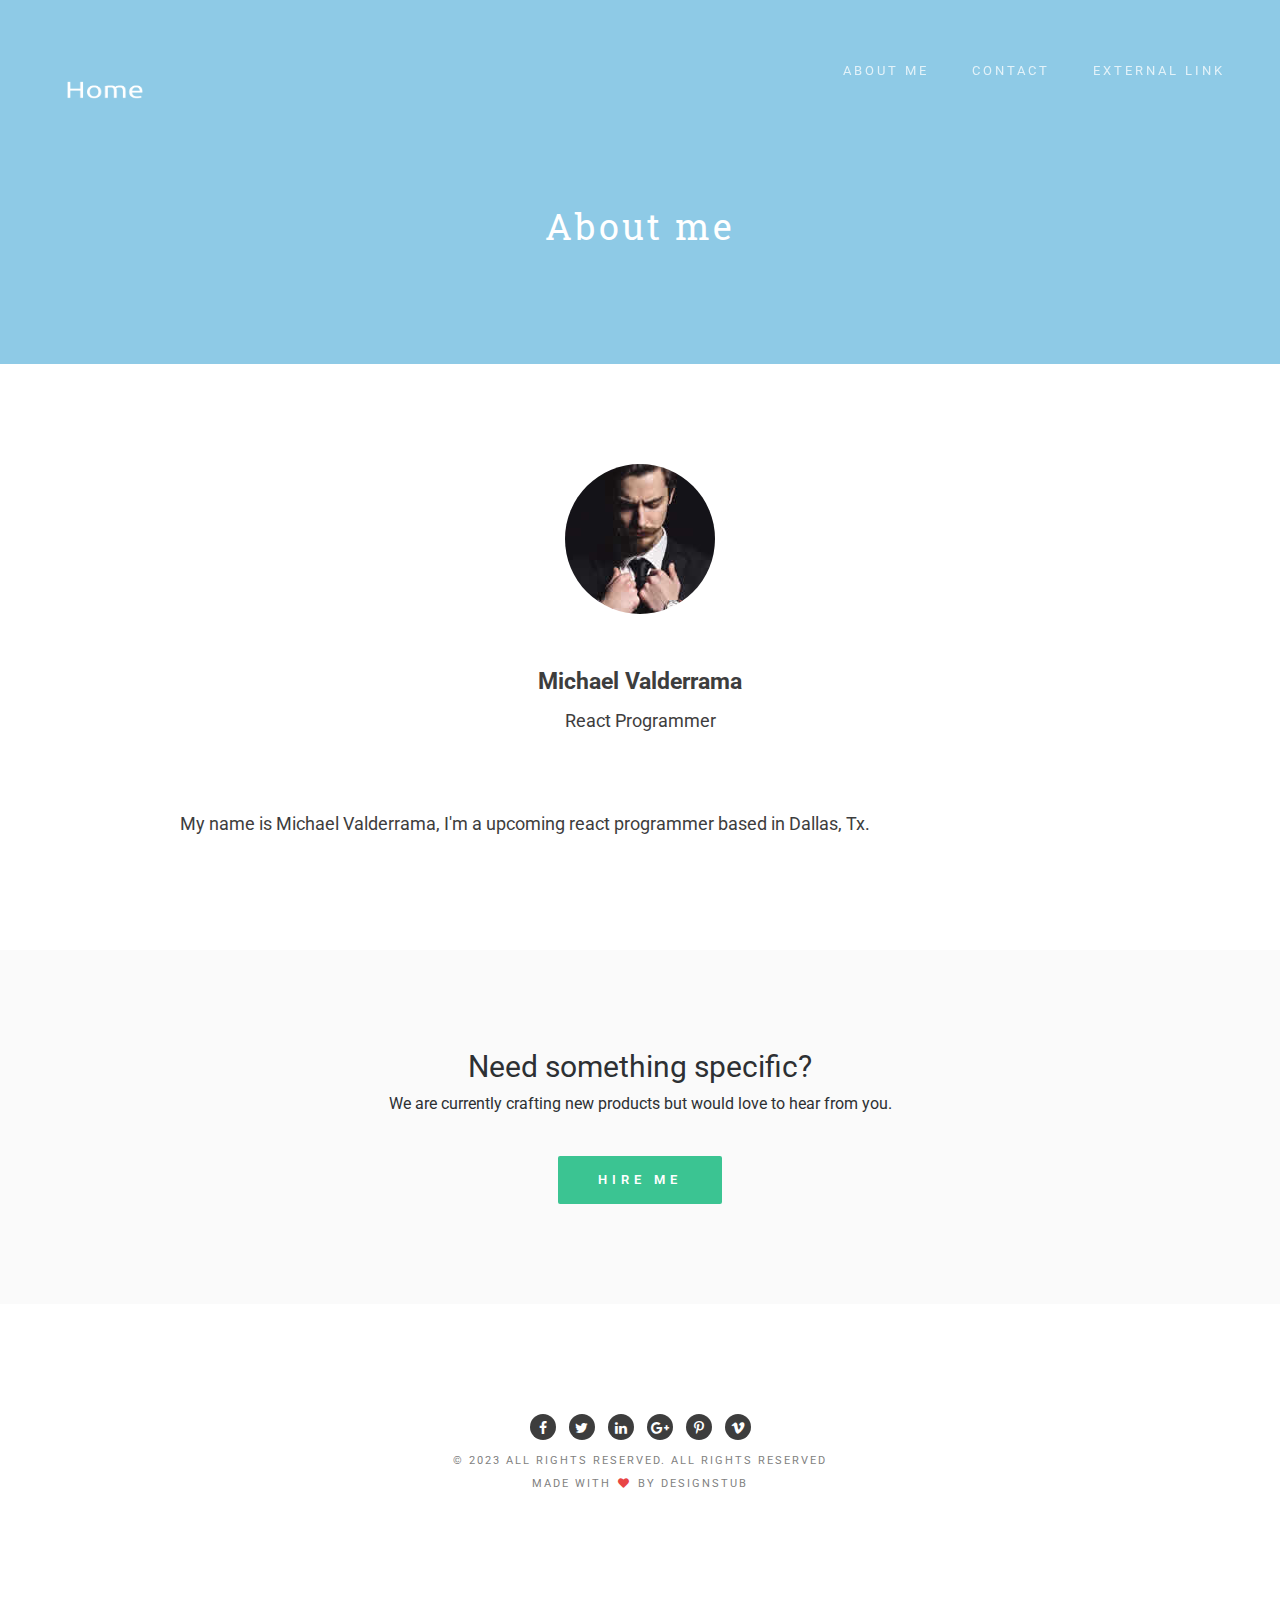
==== about.html @ e89c816c "first commit" ====
<!doctype html>
<!--[if lt IE 7]>      <html class="no-js lt-ie9 lt-ie8 lt-ie7" lang=""> <![endif]-->
<!--[if IE 7]>         <html class="no-js lt-ie9 lt-ie8" lang=""> <![endif]-->
<!--[if IE 8]>         <html class="no-js lt-ie9" lang=""> <![endif]-->
<!--[if gt IE 8]><!-->
<html class="no-js" lang="">
<!--<![endif]-->

<head>
<meta charset="utf-8">
<meta name="description" content="">
<meta name="viewport" content="width=device-width, initial-scale=1">
<title>Home</title>
<link rel="stylesheet" href="css/bootstrap.min.css">
<link rel="stylesheet" href="css/jquery.fancybox.css">
<link rel="stylesheet" href="css/main.css">
<link rel="stylesheet" href="css/responsive.css">
<link rel="stylesheet" href="css/animate.min.css">
<link rel="stylesheet" href="https://maxcdn.bootstrapcdn.com/font-awesome/4.4.0/css/font-awesome.min.css">
</head>

<body>
<!-- header section -->
<section class="innerbanner" role="banner">
  <header id="header"> 
    <!-- navigation section  -->
    <div class="header-content clearfix"> <a class="logo" href="index.html"><img src="images/home-high-resolution-logo (2).png" alt="Mafolio" width="100" height="60"></a>
      <nav class="navigation" role="navigation">
        <ul class="primary-nav">
          <li><a href="about.html">About Me</a></li>
          <li><a href="contact.html">Contact</a></li>
          <li><a href="#">External link</a></li>
        </ul>
      </nav>
      <a href="#" class="nav-toggle">Menu<span></span></a> </div>
    <!-- navigation section  --> 
  </header>
  
  <!-- banner text -->
  <div class="container">
    <div class="col-md-10 col-md-offset-1">
      <div class="innerbanner-text text-center">
        <p>About me</p>
        <!-- banner text --> 
      </div>
    </div>
  </div>
</section>
<!-- header section --> 
<!-- description text section -->
<section id="inner-description" class="section inner-description">
  <div class="container">
    <div class="col-md-10 col-md-offset-1 text-center"> <img src="images/designer-pic.jpg" alt="Mafolio">
      <h1>Michael Valderrama</h1>
      <p>React Programmer</p>
    </div>
    <div class="col-md-10 col-md-offset-1 space">
      <p>My name is Michael Valderrama, I'm a upcoming react programmer based in Dallas, Tx.</p>
      <p></p>
      <p></p>
    </div>
  </div>
</section>
<!-- description text section --> 

<!-- hire me section -->
<section id="hireme" class="section hireme">
  <div class="container">
    <div class="col-md-8 col-md-offset-2 text-center">
      <h3>Need something specific?</h3>
      <p>We are currently crafting new products but would love to hear from you.</p>
      <a href="https://github.com/kamalcha/ActiveBox/archive/master.zip" class="btn btn-large">Hire me</a> </div>
  </div>
</section>
<!-- hire me section --> 
<!-- footer -->

<footer class="section footer">
  <div class="footer-bottom">
    <div class="container">
      <div class="col-md-12">
        <p>
        <ul class="footer-share">
          <li><a href="#"><i class="fa fa-facebook"></i></a></li>
          <li><a href="#"><i class="fa fa-twitter"></i></a></li>
          <li><a href="#"><i class="fa fa-linkedin"></i></a></li>
          <li><a href="#"><i class="fa fa-google-plus"></i></a></li>
          <li><a href="#"><i class="fa fa-pinterest-p"></i></a></li>
          <li><a href="#"><i class="fa fa-vimeo"></i></a></li>
        </ul>
        </p>
        <p>© 2023 All rights reserved. All Rights Reserved<br>
          Made with <i class="fa fa-heart pulse"></i> by <a href="http://kamalchaneman.com/">Designstub</a></p>
      </div>
    </div>
  </div>
</footer>
<!-- footer --> 

<!-- JS FILES --> 
<script src="https://ajax.googleapis.com/ajax/libs/jquery/1.11.3/jquery.min.js"></script> 
<script src="js/bootstrap.min.js"></script> 
<script src="js/jquery.fancybox.pack.js"></script> 
<script src="js/jquery.waypoints.min.js"></script> 
<script src="js/retina.min.js"></script> 
<script src="js/modernizr.js"></script> 
<script src="js/main.js"></script>
</body>
</html>
---- css/main.css ----
/* ------------------------------------------------------------------------------
	Template Name: Home
	Author: Designstub
	Author URI: http://www.designstub.com
	License: GNU General Public License version 3.0
	License URI: http://www.gnu.org/licenses/gpl-3.0.html
	Version: 1.0

/* ------------------------------------------------------------------------------
	Typography
-------------------------------------------------------------------------------*/

@import url(http://fonts.googleapis.com/css?family=Roboto:300,400,500,600,700);
@import url(http://fonts.googleapis.com/css?family=Roboto%20Slab:300,400,500,600,700);

p {
	font-size: 14px;
	line-height: 22.4px;
	color: #6c7279;
}

h1 {
	font-size: 65px;
	color: #2d3033;
}

h2 {
	font-size: 40px;
	color: #2d3033;
}

h3 {
	font-size: 28px;
	color: #2d3033;
	font-weight: 300;
}

h4 {
	font-size: 22px;
	color: #2d3033;
	font-weight: 400;
}

h5 {
	font-size: 14px;
	color: #2d3033;
	text-transform: uppercase;
	font-weight: 700;
}

.btn {
	background-color: #3bc492;
	color: #fff;
	font-size: 13px;
	font-weight: 600;
	letter-spacing: 5px;
	border: 0;
	-moz-border-radius: 2px;
	-webkit-border-radius: 2px;
	border-radius: 2px;
	display: inline-block;
	text-transform: uppercase;
}

.btn:hover,
.btn:focus {
	background-color: #3d3d3d;
	color: #fff;
}

.btn-large {
	padding: 15px 40px;
}

/* ------------------------------------------------------------------------------
	Global Styles
-------------------------------------------------------------------------------*/
a {
	color: #e84545;
}

a:hover,
a:focus {
	text-decoration: none;
	-moz-transition: background-color, color, 0.3s;
	-o-transition: background-color, color, 0.3s;
	-webkit-transition: background-color, color, 0.3s;
	transition: background-color, color, 0.3s;
}

body {
	font-family: "Roboto", sans-serif;
	font-weight: 400;
	color: #6c7279;
}

ul,
ol {
	margin: 0;
	padding: 0;
}

ul li {
	list-style: none;
}

.section {
	padding: 100px 0;
}

.no-padding {
	padding: 0;
}

.no-gutter [class*=col-] {
	padding-right: 0;
	padding-left: 0;
}

.space {
	margin-top: 60px;
}

/* ------------------------------------------------------------------------------
	Header
-------------------------------------------------------------------------------*/
#header {
	position: fixed;
	width: 100%;
	z-index: 999;
}

#header .header-content {
	margin: 0 auto;
	max-width: 1170px;
	padding: 60px 0;
	width: 100%;
	-moz-transition: padding 0.3s;
	-o-transition: padding 0.3s;
	-webkit-transition: padding 0.3s;
	transition: padding 0.3s;
}

#header .logo {
	float: left;
}

#header.fixed {
	background-color: rgba(0, 0, 0, 0.25);
}

#header.fixed .header-content {
	border-bottom: 0;
	padding: 25px 0;
}

#header.fixed .nav-toggle {
	top: 18px;
}

.navigation.open {
	opacity: 0.9;
	visibility: visible;
	-moz-transition: opacity 0.5s;
	-o-transition: opacity 0.5s;
	-webkit-transition: opacity 0.5s;
	transition: opacity 0.5s;
}

.navigation {
	float: right;
}

.navigation li {
	display: inline-block;
}

.navigation a {
	color: rgba(255, 255, 255, 0.75);
	font-size: 13px;
	font-weight: 400;
	margin-left: 40px;
	letter-spacing: 3px;
	text-transform: uppercase;
}

.navigation a:hover,
.navigation a.active {
	color: #fff;
}

.nav-toggle {
	display: none;
	height: 44px;
	overflow: hidden;
	position: fixed;
	right: 5%;
	text-indent: 100%;
	top: 32px;
	white-space: nowrap;
	width: 44px;
	z-index: 99999;
	-moz-transition: all 0.3s;
	-o-transition: all 0.3s;
	-webkit-transition: all 0.3s;
	transition: all 0.3s;
}

.nav-toggle:before,
.nav-toggle:after {
	border-radius: 50%;
	content: "";
	height: 100%;
	left: 0;
	position: absolute;
	top: 0;
	width: 100%;
	-moz-transform: translateZ(0);
	-ms-transform: translateZ(0);
	-webkit-transform: translateZ(0);
	transform: translateZ(0);
	-moz-backface-visibility: hidden;
	-webkit-backface-visibility: hidden;
	backface-visibility: hidden;
	-moz-transition-property: -moz-transform;
	-o-transition-property: -o-transform;
	-webkit-transition-property: -webkit-transform;
	transition-property: transform;
}

.nav-toggle:before {
	background-color: #8ecae6;
	-moz-transform: scale(1);
	-ms-transform: scale(1);
	-webkit-transform: scale(1);
	transform: scale(1);
	-moz-transition-duration: 0.3s;
	-o-transition-duration: 0.3s;
	-webkit-transition-duration: 0.3s;
	transition-duration: 0.3s;
}

.nav-toggle:after {
	background-color: #8ecae6;
	-moz-transform: scale(0);
	-ms-transform: scale(0);
	-webkit-transform: scale(0);
	transform: scale(0);
	-moz-transition-duration: 0s;
	-o-transition-duration: 0s;
	-webkit-transition-duration: 0s;
	transition-duration: 0s;
}

.nav-toggle span {
	background-color: #fff;
	bottom: auto;
	display: inline-block;
	height: 3px;
	left: 50%;
	position: absolute;
	right: auto;
	top: 50%;
	width: 18px;
	z-index: 10;
	-moz-transform: translateX(-50%) translateY(-50%);
	-ms-transform: translateX(-50%) translateY(-50%);
	-webkit-transform: translateX(-50%) translateY(-50%);
	transform: translateX(-50%) translateY(-50%);
}

.nav-toggle span:before,
.nav-toggle span:after {
	background-color: #fff;
	content: "";
	height: 100%;
	position: absolute;
	right: 0;
	top: 0;
	width: 100%;
	-moz-transform: translateZ(0);
	-ms-transform: translateZ(0);
	-webkit-transform: translateZ(0);
	transform: translateZ(0);
	-moz-backface-visibility: hidden;
	-webkit-backface-visibility: hidden;
	backface-visibility: hidden;
	-moz-transition: -moz-transform 0.3s;
	-o-transition: -o-transform 0.3s;
	-webkit-transition: -webkit-transform 0.3s;
	transition: transform 0.3s;
}

.nav-toggle span:before {
	-moz-transform: translateY(-6px) rotate(0deg);
	-ms-transform: translateY(-6px) rotate(0deg);
	-webkit-transform: translateY(-6px) rotate(0deg);
	transform: translateY(-6px) rotate(0deg);
}

.nav-toggle span:after {
	-moz-transform: translateY(6px) rotate(0deg);
	-ms-transform: translateY(6px) rotate(0deg);
	-webkit-transform: translateY(6px) rotate(0deg);
	transform: translateY(6px) rotate(0deg);
}

.nav-toggle.close-nav:before {
	-moz-transform: scale(0);
	-ms-transform: scale(0);
	-webkit-transform: scale(0);
	transform: scale(0);
}

.nav-toggle.close-nav:after {
	-moz-transform: scale(1);
	-ms-transform: scale(1);
	-webkit-transform: scale(1);
	transform: scale(1);
}

.nav-toggle.close-nav span {
	background-color: rgba(255, 255, 255, 0);
}

.nav-toggle.close-nav span:before,
.nav-toggle.close-nav span:after {
	background-color: #fff;
}

.nav-toggle.close-nav span:before {
	-moz-transform: translateY(0) rotate(45deg);
	-ms-transform: translateY(0) rotate(45deg);
	-webkit-transform: translateY(0) rotate(45deg);
	transform: translateY(0) rotate(45deg);
}

.nav-toggle.close-nav span:after {
	-moz-transform: translateY(0) rotate(-45deg);
	-ms-transform: translateY(0) rotate(-45deg);
	-webkit-transform: translateY(0) rotate(-45deg);
	transform: translateY(0) rotate(-45deg);
}

/* ------------------------------------------------------------------------------
	Banner
-------------------------------------------------------------------------------*/

.banner {
	background-color: #8ecae6;
	min-height: 750px;
}

.banner-text {
	padding-top: 28%;
}

.banner-text h1 {
	color: #fff;
	font-family: "Roboto Slab", sans-serif;
	font-size: 80px;
	font-weight: 700;
}

.banner-text p {
	color: #fff;
	font-size: 19px;
	font-weight: 400;
	letter-spacing: 3px;
	line-height: 24px;
	margin-top: 30px;
	margin-bottom: 80px;
}

/* ------------------------------------------------------------------------------
	Description Text
-------------------------------------------------------------------------------*/

.descripton p {
	color: #3d3d3d;
	font-size: 18px;
	line-height: 33px;
	font-weight: 400;
}

/* ------------------------------------------------------------------------------
	Works
-------------------------------------------------------------------------------*/
.work {
	-moz-box-shadow: 0 0 0 1px #fff;
	-webkit-box-shadow: 0 0 0 1px #fff;
	box-shadow: 0 0 0 1px #fff;

	overflow: hidden;
	position: relative;
	visibility: hidden;
}

.work img {
	width: 100%;
	height: 100%;
}

.work .overlay {
	background: rgba(64, 35, 97, 0.9);
	height: 100%;
	left: 0;
	opacity: 0;
	position: absolute;
	top: 0;
	width: 100%;
	-moz-transition: opacity, 0.3s;
	-o-transition: opacity, 0.3s;
	-webkit-transition: opacity, 0.3s;
	transition: opacity, 0.3s;
}

.work .overlay-caption {
	position: absolute;
	text-align: center;
	top: 50%;
	width: 100%;
	-moz-transform: translateY(-50%);
	-ms-transform: translateY(-50%);
	-webkit-transform: translateY(-50%);
	transform: translateY(-50%);
}

.work h5,
.work p,
.work img {
	-moz-transition: all, 0.5s;
	-o-transition: all, 0.5s;
	-webkit-transition: all, 0.5s;
	transition: all, 0.5s;
}

.work h5,
.work p {
	color: #fff;
	margin: 0;
	opacity: 0;
}

.work h5 {
	margin-bottom: 5px;
	-moz-transform: translate3d(0, -200%, 0);
	-ms-transform: translate3d(0, -200%, 0);
	-webkit-transform: translate3d(0, -200%, 0);
	transform: translate3d(0, -200%, 0);
}

.work p {
	-moz-transform: translate3d(0, 200%, 0);
	-ms-transform: translate3d(0, 200%, 0);
	-webkit-transform: translate3d(0, 200%, 0);
	transform: translate3d(0, 200%, 0);
}

.work-box:hover img {
	-moz-transform: scale(1.2);
	-ms-transform: scale(1.2);
	-webkit-transform: scale(1.2);
	transform: scale(1.2);
}

.work-box:hover .overlay {
	opacity: 1;
}

.work-box:hover .overlay h5,
.work-box:hover .overlay p {
	opacity: 1;
	-moz-transform: translate3d(0, 0, 0);
	-ms-transform: translate3d(0, 0, 0);
	-webkit-transform: translate3d(0, 0, 0);
	transform: translate3d(0, 0, 0);
}

/* ------------------------------------------------------------------------------
	Work animation
-------------------------------------------------------------------------------*/
.work:nth-child(1) {
	-moz-animation-delay: 0.1s;
	-webkit-animation-delay: 0.1s;
	animation-delay: 0.1s;
}

.work:nth-child(2) {
	-moz-animation-delay: 0.2s;
	-webkit-animation-delay: 0.2s;
	animation-delay: 0.2s;
}

.work:nth-child(3) {
	-moz-animation-delay: 0.3s;
	-webkit-animation-delay: 0.3s;
	animation-delay: 0.3s;
}

.work:nth-child(4) {
	-moz-animation-delay: 0.4s;
	-webkit-animation-delay: 0.4s;
	animation-delay: 0.4s;
}

.work:nth-child(5) {
	-moz-animation-delay: 0.8s;
	-webkit-animation-delay: 0.8s;
	animation-delay: 0.8s;
}

.work:nth-child(6) {
	-moz-animation-delay: 0.7s;
	-webkit-animation-delay: 0.7s;
	animation-delay: 0.7s;
}

.work:nth-child(7) {
	-moz-animation-delay: 0.6s;
	-webkit-animation-delay: 0.6s;
	animation-delay: 0.6s;
}

.work:nth-child(8) {
	-moz-animation-delay: 0.5s;
	-webkit-animation-delay: 0.5s;
	animation-delay: 0.5s;
}

.animated {
	visibility: visible;
}

/* ------------------------------------------------------------------------------
	Hire me
-------------------------------------------------------------------------------*/
.hireme {
	background-color: #fafafa;
}

.hireme h3 {
	font-family: "Roboto", sans-serif;
	font-size: 30px;
	font-weight: 400;
	margin-top: 0;
}

.hireme p {
	color: #2d3033;
	font-family: "Roboto", sans-serif;
	font-size: 16px;
	font-weight: 400;
}

.hireme .btn {
	margin-top: 30px;
}

/* ------------------------------------------------------------------------------
	Footer
-------------------------------------------------------------------------------*/
.footer {
	text-align: center;
}

.footer p {
	font-family: "Roboto", sans-serif;
	font-size: 11px;
	color: #7f7f7f;
	letter-spacing: 2px;
	text-transform: uppercase;
}

.footer a {
	color: #7f7f7f;
}

.footer a:hover {
	color: #e84545;
}

.footer .footer-share {
	margin-top: 0;
}

.footer .footer-share li {
	background: #3d3d3d none repeat scroll 0 0;
	border-radius: 50%;
	color: #ffffff;
	width: 26px;
	height: 26px;
	border-radius: 50%;
	padding: 4px 0;
	margin: 0 5px;
	display: inline-block;
	float: none;
}

.footer .footer-share a {
	color: #fff;
}

.footer .fa-heart {
	color: #e84545;
	font-size: 11px;
	margin: 0 2px;
}

/* ------------------------------------------------------------------------------
	Inner Page Banner
-------------------------------------------------------------------------------*/

.innerbanner {
	background-color: #8ecae6;
	min-height: 100%;
}

.innerbanner-text {
	padding-top: 20%;
	padding-bottom: 5%;
}

.innerbanner-text p {
	color: #fff;
	font-family: "Roboto Slab", sans-serif;
	font-size: 36px;
	font-weight: 400;
	letter-spacing: 3px;
	line-height: 24px;
	margin-top: 30px;
	margin-bottom: 80px;
}

/* ------------------------------------------------------------------------------
	Inner description
-------------------------------------------------------------------------------*/
.inner-description h1 {
	color: #3d3d3d;
	font-size: 23px;
	font-weight: 700;
	margin-top: 55px;
}

.inner-description p {
	color: #3d3d3d;
	font-size: 18px;
	line-height: 33px;
	font-weight: 400;
}

.inner-description img {
	width: 150px;
	height: 150px;
	border-radius: 50%;
}


/* ------------------------------------------------------------------------------
	Contact form
-------------------------------------------------------------------------------*/
.conForm {
	margin-top: 50px;
}

.conForm input {
	background: #fafafa;
	color: #797979;
	padding: 15px 30px;
	border: none;
	margin-right: 3%;
	margin-bottom: 30px;
	outline: none;
	font-style: normal;
	border: #f4f3f3 1px solid;
	font-size: 15px;
}

.conForm input.noMarr {
	margin-right: 0px;
}

.conForm textarea {
	background: #fafafa;
	color: #797979;
	padding: 15px 30px;
	margin-bottom: 18px;
	outline: none;
	height: 300px;
	font-style: normal;
	resize: none;
	font-size: 15px;
	border: #f4f3f3 1px solid;
}


.conForm .submitBnt {
	background: #3bc492;
	color: #fff;
	padding: 15px 40px;
	font-size: 13px;
	font-weight: 600;
	letter-spacing: 5px;
	border: 0;
	-moz-border-radius: 2px;
	-webkit-border-radius: 2px;
	border-radius: 2px;
	display: inline-block;
	text-transform: uppercase;
}

.conForm .submitBnt:hover {
	background: #3d3d3d;
	color: #fff;
}

.error_message {
	color: #ff675f;
	font-weight: 500;
	padding-bottom: 15px;
}

#success_page h3 {
	color: #5ed07b;
	font-size: 17px;
	font-weight: 700;
}
---- css/responsive.css ----
@media screen and (max-width: 1024px) {
  #header .header-content {
    width: 90%; }

  .nav-toggle {
    display: block; }

  .navigation {
    position: fixed;
    background-color: #000;
    width: 100%;
    height: 100%;
    top: 0;
    left: 0;
    z-index: 99999;
    visibility: hidden;
    opacity: 0;
    -webkit-transition: opacity 0.5s, visibility 0s 0.5s;
    transition: opacity 0.5s, visibility 0s 0.5s; }
    .navigation .primary-nav {
      position: relative;
      top: 45%;
      -moz-transform: translateY(-45%);
      -ms-transform: translateY(-45%);
      -webkit-transform: translateY(-45%);
      transform: translateY(-45%); }
    .navigation li {
      display: block;
      margin-bottom: 20px; }
    .navigation a {
      display: block;
      font-size: 25px;
      margin: 0;
      text-align: center; }

  .person {
    margin: 0 auto 50px; }
    .person-content {
      text-align: center; }
    .person .social-icons li {
      display: inline-block;
      float: none;
      margin-bottom: 5px; }

  .testimonials blockquote {
    padding: 20px 5% 0; }
  .testimonials p {
    font-size: 26px; }

  .flex-control-nav {
    bottom: 20px; } }
@media screen and (max-width: 768px) {
	#header .header-content {
		 padding: 45px 0;
	}
	.banner
	{
	min-height:100%!important;	
	}
  .banner-text {
    padding-top: 30%; }
    .banner-text h1 {
      font-size: 42px; }
    .banner-text p {
      font-size: 18px; }
.innerbanner-text{
	    padding-top: 30%; }
  .flexslider {
    padding-bottom: 80px; }

  .flex-control-nav {
    width: 100%; }

  .footer .footer-col {
    margin-bottom: 50px; } }
@media screen and (max-width: 640px) {
	#header .header-content {
		 padding: 45px 0;
	}
  .banner-text {
    padding-top: 35%; }
	.innerbanner-text{
	    padding-top: 35%; } }
@media screen and (max-width: 480px) {
	#header .header-content {
		 padding: 45px 0;
	}
  .banner-text {
    padding-top: 45%; }
	    .banner-text h1 {
      font-size: 32px; }
	  .innerbanner-text{
	    padding-top: 45%; } }
@media screen and (max-width: 320px) {
	#header .header-content {
		 padding: 45px 0;
	}
			
			
  .banner-text {
    padding-top: 55%; }
.innerbanner-text{
	    padding-top: 55%; }
  .testimonials blockquote {
    padding: 20px 5% 0; }
  .testimonials p {
    font-size: 26px; } }
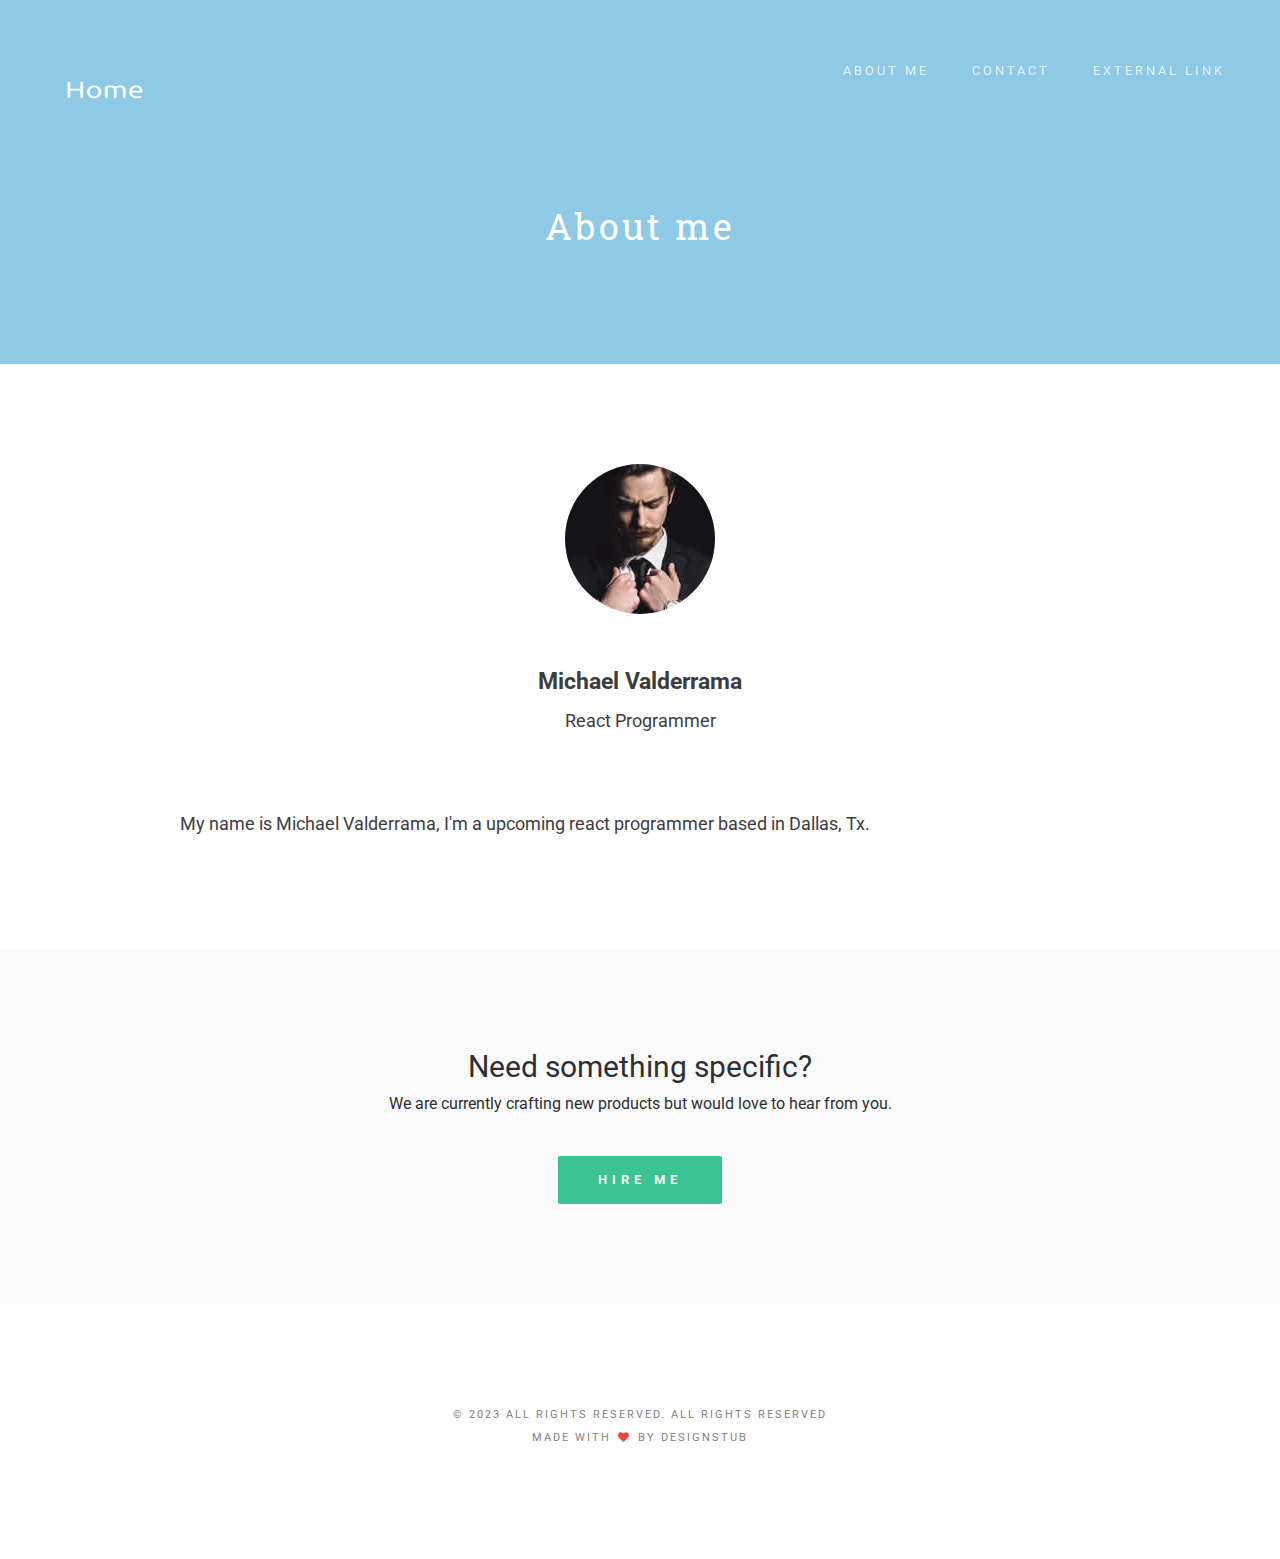
==== commit b757de72: "Took out social media links" ====
--- a/about.html
+++ b/about.html
@@ -79,7 +79,7 @@
   <div class="footer-bottom">
     <div class="container">
       <div class="col-md-12">
-        <p>
+        <!-- <p>
         <ul class="footer-share">
           <li><a href="#"><i class="fa fa-facebook"></i></a></li>
           <li><a href="#"><i class="fa fa-twitter"></i></a></li>
@@ -88,7 +88,7 @@
           <li><a href="#"><i class="fa fa-pinterest-p"></i></a></li>
           <li><a href="#"><i class="fa fa-vimeo"></i></a></li>
         </ul>
-        </p>
+        </p> -->
         <p>© 2023 All rights reserved. All Rights Reserved<br>
           Made with <i class="fa fa-heart pulse"></i> by <a href="http://kamalchaneman.com/">Designstub</a></p>
       </div>
